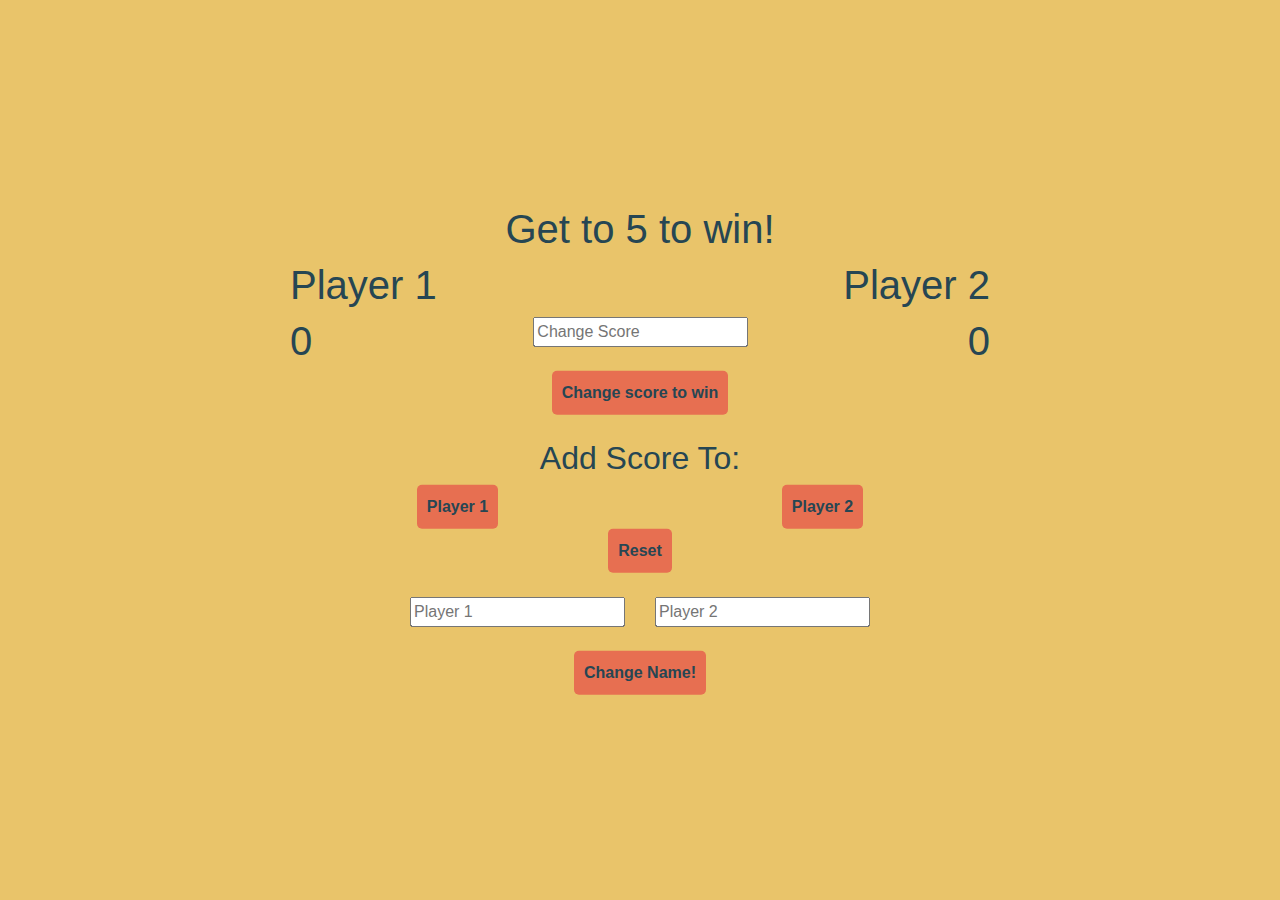
==== Score Keeper/scoreKeeper.html @ b0372342 "Score Keeper" ====
<!DOCTYPE html>
<html lang="en">
<head>
    <meta charset="UTF-8">
    <meta name="viewport" content="width=device-width, initial-scale=1.0">
    <link rel="stylesheet" href="https://stackpath.bootstrapcdn.com/bootstrap/4.5.2/css/bootstrap.min.css" integrity="sha384-JcKb8q3iqJ61gNV9KGb8thSsNjpSL0n8PARn9HuZOnIxN0hoP+VmmDGMN5t9UJ0Z" crossorigin="anonymous">
    <link rel="stylesheet" href="scoreKeeper.css">
    <title>Score Keeper</title>
</head>
<body>

    <div id="score-keeper" class="center">
        <h1 style="text-align: center;" id="get-to">Get to 5 to win!</h1>
        <div id="player-scores">
            <div class="row">
                <div class="col-md-6" ><h1 id="p1-name">Player 1</h1></div>
                <div class="col-md-6 align-right" ><h1 id="p2-name">Player 2</h1></div>
            </div>

            <div class="row">
                <div class="col-md-4" id="p1-score"><h1>0</h1></div>

                <div class="col-md-4" id="change-score">
                    <form id="change-score">
                        <input type="text" placeholder="Change Score" id="score-to-win">
                        <br><br>
                        <button id="change-score-btn">Change score to win</button>
                    </form>
                </div>

                <div class="col-md-4 align-right" id="p2-score"><h1>0</h1></div>
            </div>

        </div>
    

        <br>

        <div class="horizontal-center">
            <form>
                <h2>Add Score To:</h2>
                <div class="row">
                    <div class="col-md-6" id="add-player1"><button>Player 1</button></div>
                    <div class="col-md-6" id="add-player2"><button>Player 2</button></div>
                </div>
            </form>
        </div>

        <div class="horizontal-center">
            <button id="reset-btn">Reset</button>
        </div>

        <br>
        <form id="change-name">
            <div class="row">
                <div class="col-md-6 align-right"><input type="text"  id="p1-new-name" placeholder="Player 1"></div>
                <div class="col-md-6"><input type="text" id="p2-new-name" placeholder="Player 2"></div>
            </div>
            <br>
            <div class="horizontal-center">
                <button class="button" id="name-btn">Change Name!</button>
            </div>
        </form>
    </div>

    <script src="scoreKeeper.js"></script>
</body>
</html>
---- Score Keeper/scoreKeeper.css ----
.align-right{
    text-align: right;
}

body{
    background-color: #E9C46A;
    color: #264653;
}

#score-keeper{
 width: 700px;
}

.center {
    margin: 0;
    position: absolute;
    top: 50%;
    left: 50%;
    -ms-transform: translate(-50%, -50%);
    transform: translate(-50%, -50%);
}

.horizontal-center{
    text-align: center;
}

#change-score{
    text-align: center;
}

button{
    background: #e76f51;
    color: #264653;
    border-radius: 5px;
    padding: 10px;
    margin: 0 10px;
    border: none;
    font-weight: 600;
}

.win{
    color: #2a9d8f;
}
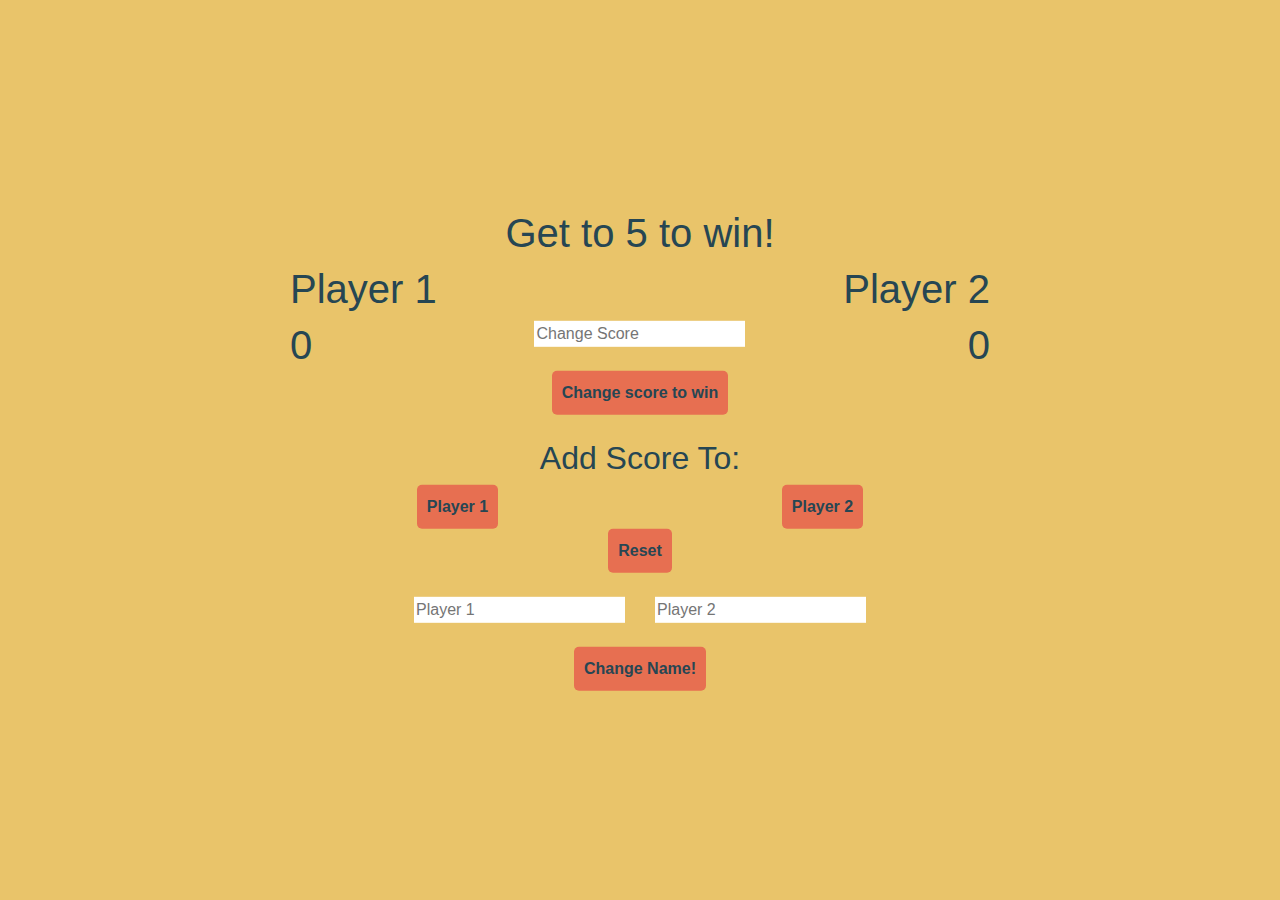
==== commit ed991b2c: "init tvshow result" ====
--- a/Score Keeper/scoreKeeper.html
+++ b/Score Keeper/scoreKeeper.html
@@ -1,68 +1,68 @@
-<!DOCTYPE html>
-<html lang="en">
-<head>
-    <meta charset="UTF-8">
-    <meta name="viewport" content="width=device-width, initial-scale=1.0">
-    <link rel="stylesheet" href="https://stackpath.bootstrapcdn.com/bootstrap/4.5.2/css/bootstrap.min.css" integrity="sha384-JcKb8q3iqJ61gNV9KGb8thSsNjpSL0n8PARn9HuZOnIxN0hoP+VmmDGMN5t9UJ0Z" crossorigin="anonymous">
-    <link rel="stylesheet" href="scoreKeeper.css">
-    <title>Score Keeper</title>
-</head>
-<body>
-
-    <div id="score-keeper" class="center">
-        <h1 style="text-align: center;" id="get-to">Get to 5 to win!</h1>
-        <div id="player-scores">
-            <div class="row">
-                <div class="col-md-6" ><h1 id="p1-name">Player 1</h1></div>
-                <div class="col-md-6 align-right" ><h1 id="p2-name">Player 2</h1></div>
-            </div>
-
-            <div class="row">
-                <div class="col-md-4" id="p1-score"><h1>0</h1></div>
-
-                <div class="col-md-4" id="change-score">
-                    <form id="change-score">
-                        <input type="text" placeholder="Change Score" id="score-to-win">
-                        <br><br>
-                        <button id="change-score-btn">Change score to win</button>
-                    </form>
-                </div>
-
-                <div class="col-md-4 align-right" id="p2-score"><h1>0</h1></div>
-            </div>
-
-        </div>
-    
-
-        <br>
-
-        <div class="horizontal-center">
-            <form>
-                <h2>Add Score To:</h2>
-                <div class="row">
-                    <div class="col-md-6" id="add-player1"><button>Player 1</button></div>
-                    <div class="col-md-6" id="add-player2"><button>Player 2</button></div>
-                </div>
-            </form>
-        </div>
-
-        <div class="horizontal-center">
-            <button id="reset-btn">Reset</button>
-        </div>
-
-        <br>
-        <form id="change-name">
-            <div class="row">
-                <div class="col-md-6 align-right"><input type="text"  id="p1-new-name" placeholder="Player 1"></div>
-                <div class="col-md-6"><input type="text" id="p2-new-name" placeholder="Player 2"></div>
-            </div>
-            <br>
-            <div class="horizontal-center">
-                <button class="button" id="name-btn">Change Name!</button>
-            </div>
-        </form>
-    </div>
-
-    <script src="scoreKeeper.js"></script>
-</body>
+<!DOCTYPE html>
+<html lang="en">
+<head>
+    <meta charset="UTF-8">
+    <meta name="viewport" content="width=device-width, initial-scale=1.0">
+    <link rel="stylesheet" href="https://stackpath.bootstrapcdn.com/bootstrap/4.5.2/css/bootstrap.min.css" integrity="sha384-JcKb8q3iqJ61gNV9KGb8thSsNjpSL0n8PARn9HuZOnIxN0hoP+VmmDGMN5t9UJ0Z" crossorigin="anonymous">
+    <link rel="stylesheet" href="scoreKeeper.css">
+    <title>Score Keeper</title>
+</head>
+<body>
+
+    <div id="score-keeper" class="center">
+        <h1 style="text-align: center;" id="get-to">Get to 5 to win!</h1>
+        <div id="player-scores">
+            <div class="row">
+                <div class="col-md-6" ><h1 id="p1-name">Player 1</h1></div>
+                <div class="col-md-6 align-right" ><h1 id="p2-name">Player 2</h1></div>
+            </div>
+
+            <div class="row">
+                <div class="col-md-4" id="p1-score"><h1>0</h1></div>
+
+                <div class="col-md-4" id="change-score">
+                    <form id="change-score">
+                        <input type="text" placeholder="Change Score" id="score-to-win">
+                        <br><br>
+                        <button id="change-score-btn">Change score to win</button>
+                    </form>
+                </div>
+
+                <div class="col-md-4 align-right" id="p2-score"><h1>0</h1></div>
+            </div>
+
+        </div>
+    
+
+        <br>
+
+        <div class="horizontal-center">
+            <form>
+                <h2>Add Score To:</h2>
+                <div class="row">
+                    <div class="col-md-6" id="add-player1"><button>Player 1</button></div>
+                    <div class="col-md-6" id="add-player2"><button>Player 2</button></div>
+                </div>
+            </form>
+        </div>
+
+        <div class="horizontal-center">
+            <button id="reset-btn">Reset</button>
+        </div>
+
+        <br>
+        <form id="change-name">
+            <div class="row">
+                <div class="col-md-6 align-right"><input type="text"  id="p1-new-name" placeholder="Player 1"></div>
+                <div class="col-md-6"><input type="text" id="p2-new-name" placeholder="Player 2"></div>
+            </div>
+            <br>
+            <div class="horizontal-center">
+                <button class="button" id="name-btn">Change Name!</button>
+            </div>
+        </form>
+    </div>
+
+    <script src="scoreKeeper.js"></script>
+</body>
 </html>--- a/Score Keeper/scoreKeeper.css
+++ b/Score Keeper/scoreKeeper.css
@@ -1,43 +1,47 @@
-.align-right{
-    text-align: right;
-}
-
-body{
-    background-color: #E9C46A;
-    color: #264653;
-}
-
-#score-keeper{
- width: 700px;
-}
-
-.center {
-    margin: 0;
-    position: absolute;
-    top: 50%;
-    left: 50%;
-    -ms-transform: translate(-50%, -50%);
-    transform: translate(-50%, -50%);
-}
-
-.horizontal-center{
-    text-align: center;
-}
-
-#change-score{
-    text-align: center;
-}
-
-button{
-    background: #e76f51;
-    color: #264653;
-    border-radius: 5px;
-    padding: 10px;
-    margin: 0 10px;
-    border: none;
-    font-weight: 600;
-}
-
-.win{
-    color: #2a9d8f;
-}
+.align-right{
+    text-align: right;
+}
+
+body{
+    background-color: #E9C46A;
+    color: #264653;
+}
+
+#score-keeper{
+ width: 700px;
+}
+
+.center {
+    margin: 0;
+    position: absolute;
+    top: 50%;
+    left: 50%;
+    -ms-transform: translate(-50%, -50%);
+    transform: translate(-50%, -50%);
+}
+
+.horizontal-center{
+    text-align: center;
+}
+
+#change-score{
+    text-align: center;
+}
+
+button{
+    background: #e76f51;
+    color: #264653;
+    border-radius: 5px;
+    padding: 10px;
+    margin: 0 10px;
+    border: none;
+    font-weight: 600;
+}
+
+.win{
+    color: #2a9d8f;
+}
+
+input{
+    border: none;
+}
